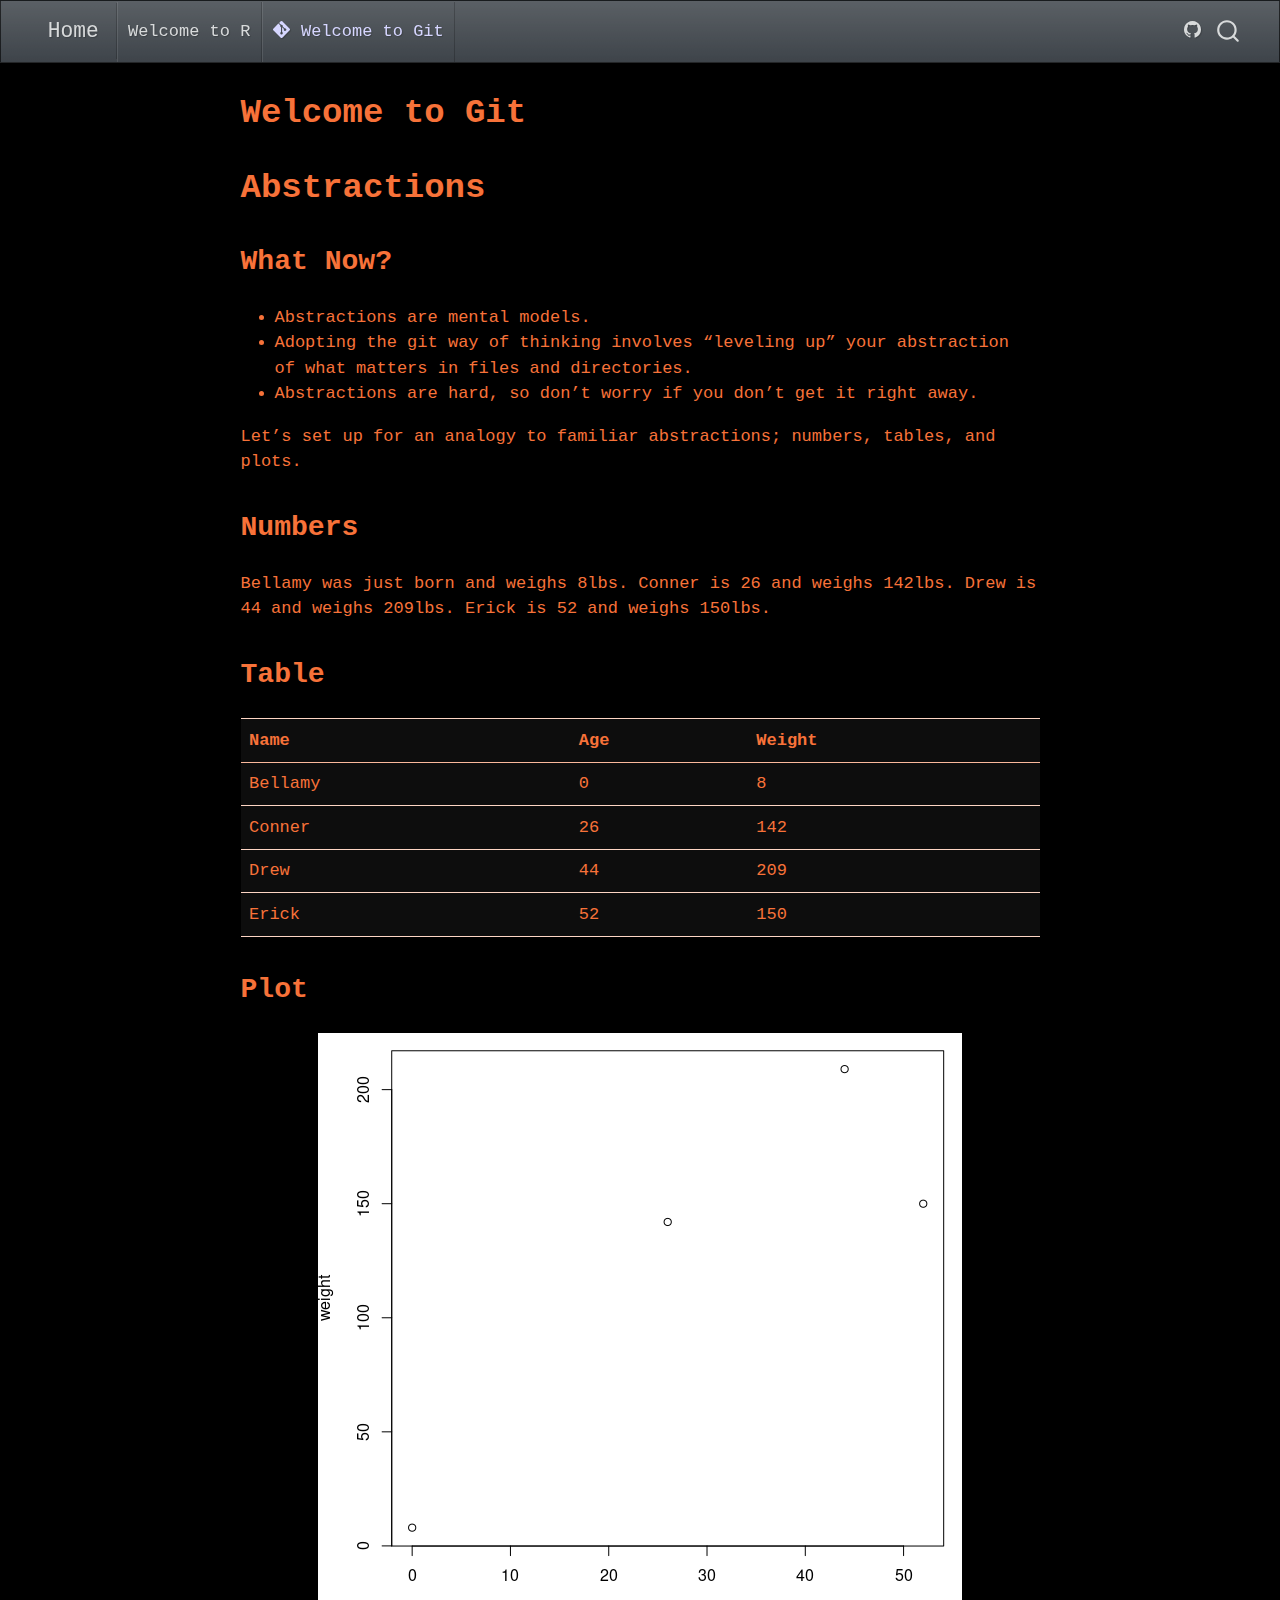
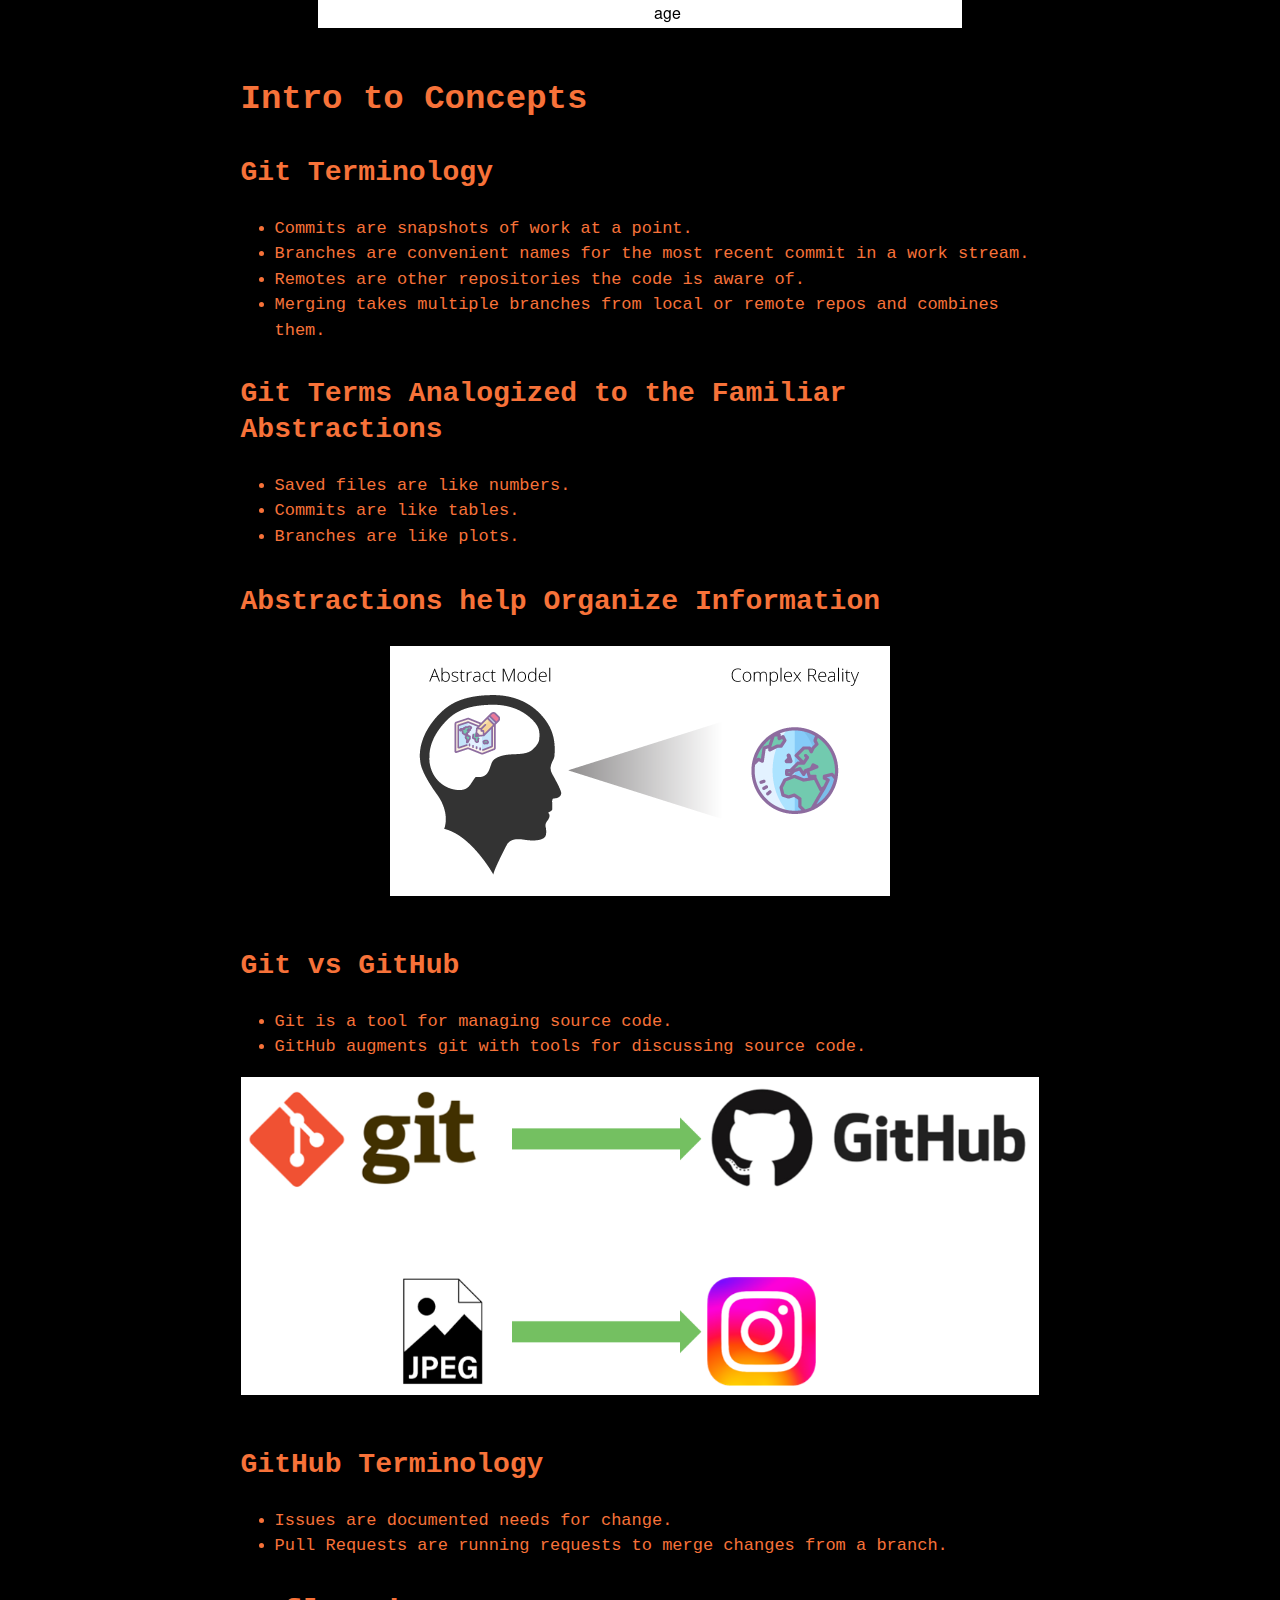
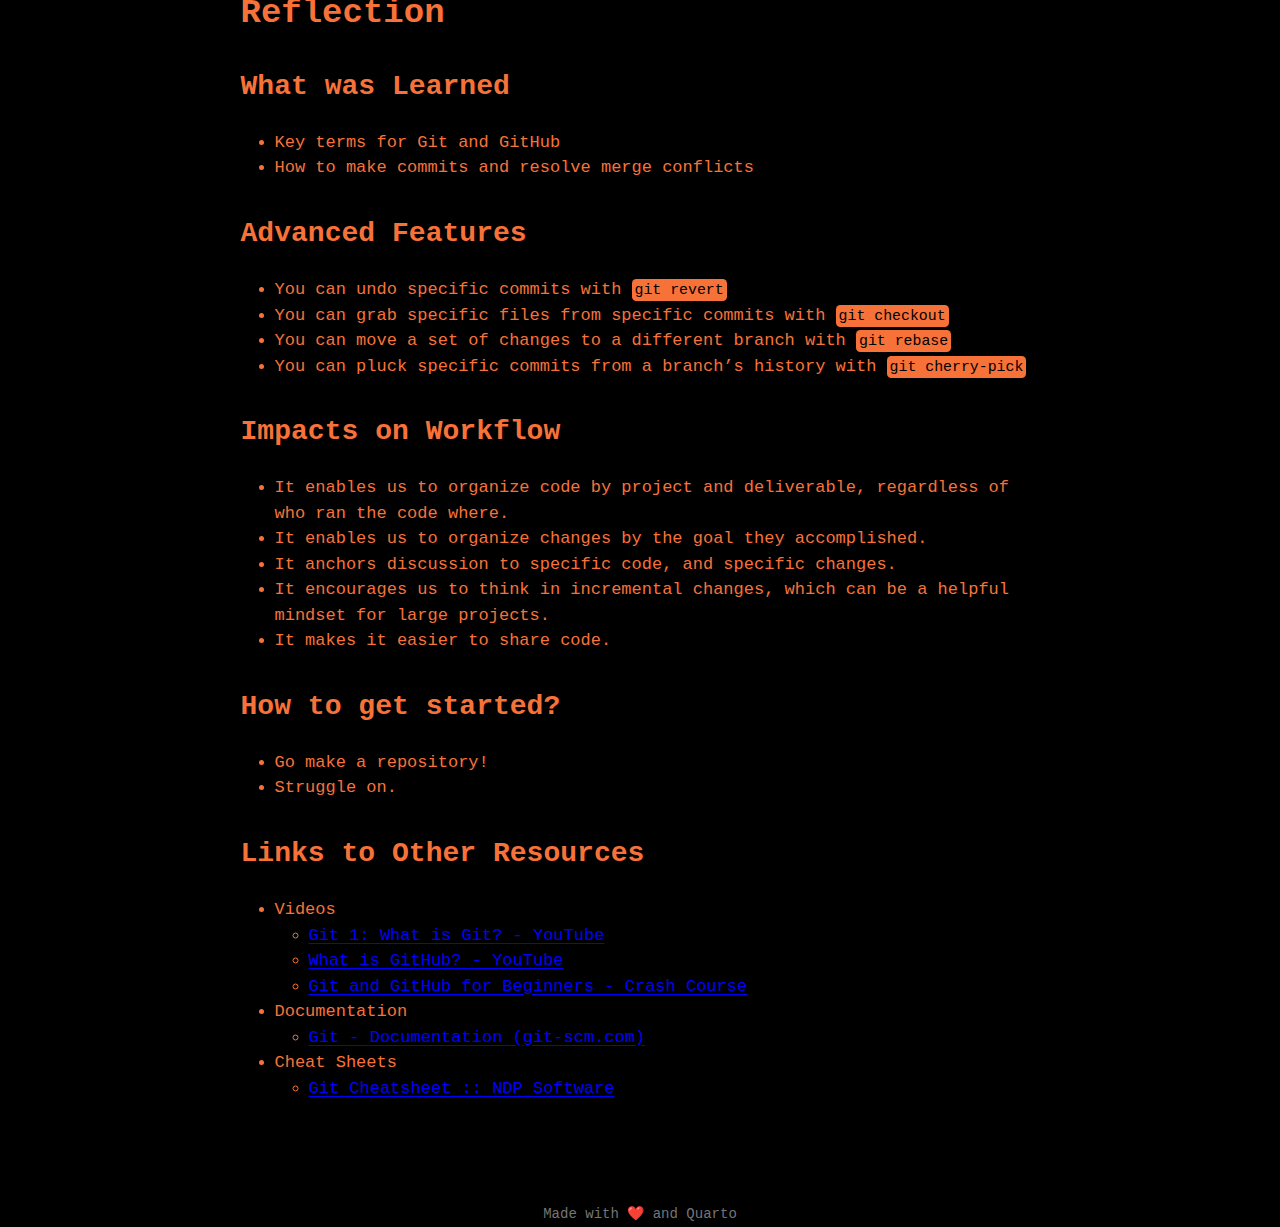
==== git-slides/index.html @ 238fa05e "Built site for gh-pages" ====
<!DOCTYPE html>
<html xmlns="http://www.w3.org/1999/xhtml" lang="en" xml:lang="en"><head>

<meta charset="utf-8">
<meta name="generator" content="quarto-1.5.56">

<meta name="viewport" content="width=device-width, initial-scale=1.0, user-scalable=yes">


<title>Welcome to Git – Home</title>
<style>
code{white-space: pre-wrap;}
span.smallcaps{font-variant: small-caps;}
div.columns{display: flex; gap: min(4vw, 1.5em);}
div.column{flex: auto; overflow-x: auto;}
div.hanging-indent{margin-left: 1.5em; text-indent: -1.5em;}
ul.task-list{list-style: none;}
ul.task-list li input[type="checkbox"] {
  width: 0.8em;
  margin: 0 0.8em 0.2em -1em; /* quarto-specific, see https://github.com/quarto-dev/quarto-cli/issues/4556 */ 
  vertical-align: middle;
}
</style>


<script src="../site_libs/quarto-nav/quarto-nav.js"></script>
<script src="../site_libs/quarto-nav/headroom.min.js"></script>
<script src="../site_libs/clipboard/clipboard.min.js"></script>
<script src="../site_libs/quarto-search/autocomplete.umd.js"></script>
<script src="../site_libs/quarto-search/fuse.min.js"></script>
<script src="../site_libs/quarto-search/quarto-search.js"></script>
<meta name="quarto:offset" content="../">
<script src="../site_libs/quarto-html/quarto.js"></script>
<script src="../site_libs/quarto-html/popper.min.js"></script>
<script src="../site_libs/quarto-html/tippy.umd.min.js"></script>
<script src="../site_libs/quarto-html/anchor.min.js"></script>
<link href="../site_libs/quarto-html/tippy.css" rel="stylesheet">
<link href="../site_libs/quarto-html/quarto-syntax-highlighting-dark.css" rel="stylesheet" id="quarto-text-highlighting-styles">
<script src="../site_libs/bootstrap/bootstrap.min.js"></script>
<link href="../site_libs/bootstrap/bootstrap-icons.css" rel="stylesheet">
<link href="../site_libs/bootstrap/bootstrap.min.css" rel="stylesheet" id="quarto-bootstrap" data-mode="dark">
<script id="quarto-search-options" type="application/json">{
  "location": "navbar",
  "copy-button": false,
  "collapse-after": 3,
  "panel-placement": "end",
  "type": "overlay",
  "limit": 50,
  "keyboard-shortcut": [
    "f",
    "/",
    "s"
  ],
  "show-item-context": false,
  "language": {
    "search-no-results-text": "No results",
    "search-matching-documents-text": "matching documents",
    "search-copy-link-title": "Copy link to search",
    "search-hide-matches-text": "Hide additional matches",
    "search-more-match-text": "more match in this document",
    "search-more-matches-text": "more matches in this document",
    "search-clear-button-title": "Clear",
    "search-text-placeholder": "",
    "search-detached-cancel-button-title": "Cancel",
    "search-submit-button-title": "Submit",
    "search-label": "Search"
  }
}</script>


<meta property="og:title" content="Welcome to Git – Home">
<meta property="og:site_name" content="Home">
</head>

<body class="nav-fixed fullcontent">

<div id="quarto-search-results"></div>
  <header id="quarto-header" class="headroom fixed-top">
    <nav class="navbar navbar-expand-lg " data-bs-theme="dark">
      <div class="navbar-container container-fluid">
      <div class="navbar-brand-container mx-auto">
    <a class="navbar-brand" href="../index.html">
    <span class="navbar-title">Home</span>
    </a>
  </div>
            <div id="quarto-search" class="" title="Search"></div>
          <button class="navbar-toggler" type="button" data-bs-toggle="collapse" data-bs-target="#navbarCollapse" aria-controls="navbarCollapse" role="menu" aria-expanded="false" aria-label="Toggle navigation" onclick="if (window.quartoToggleHeadroom) { window.quartoToggleHeadroom(); }">
  <span class="navbar-toggler-icon"></span>
</button>
          <div class="collapse navbar-collapse" id="navbarCollapse">
            <ul class="navbar-nav navbar-nav-scroll me-auto">
  <li class="nav-item">
    <a class="nav-link" href="../webR-welcome/index.html"> 
<span class="menu-text">Welcome to R</span></a>
  </li>  
  <li class="nav-item">
    <a class="nav-link active" href="../git-slides/index.html" aria-current="page"> <i class="bi bi-git" role="img">
</i> 
<span class="menu-text">Welcome to Git</span></a>
  </li>  
</ul>
          </div> <!-- /navcollapse -->
            <div class="quarto-navbar-tools">
    <a href="https://github.com/cesBis/quarto-website-example" title="" class="quarto-navigation-tool px-1" aria-label=""><i class="bi bi-github"></i></a>
</div>
      </div> <!-- /container-fluid -->
    </nav>
</header>
<!-- content -->
<div id="quarto-content" class="quarto-container page-columns page-rows-contents page-layout-article page-navbar">
<!-- sidebar -->
<!-- margin-sidebar -->
    
<!-- main -->
<main class="content" id="quarto-document-content">

<header id="title-block-header" class="quarto-title-block default">
<div class="quarto-title">
<h1 class="title">Welcome to Git</h1>
</div>



<div class="quarto-title-meta">

    
  
    
  </div>
  


</header>


<section id="abstractions" class="level1">
<h1>Abstractions</h1>
<section id="what-now" class="level2">
<h2 class="anchored" data-anchor-id="what-now">What Now?</h2>
<ul>
<li>Abstractions are mental models.</li>
<li>Adopting the git way of thinking involves “leveling up” your abstraction of what matters in files and directories.</li>
<li>Abstractions are hard, so don’t worry if you don’t get it right away.</li>
</ul>
<p>Let’s set up for an analogy to familiar abstractions; numbers, tables, and plots.</p>
</section>
<section id="numbers" class="level2">
<h2 class="anchored" data-anchor-id="numbers">Numbers</h2>
<p>Bellamy was just born and weighs 8lbs. Conner is 26 and weighs 142lbs. Drew is 44 and weighs 209lbs. Erick is 52 and weighs 150lbs.</p>
</section>
<section id="table" class="level2">
<h2 class="anchored" data-anchor-id="table">Table</h2>
<table class="caption-top table">
<thead>
<tr class="header">
<th>Name</th>
<th>Age</th>
<th>Weight</th>
</tr>
</thead>
<tbody>
<tr class="odd">
<td>Bellamy</td>
<td>0</td>
<td>8</td>
</tr>
<tr class="even">
<td>Conner</td>
<td>26</td>
<td>142</td>
</tr>
<tr class="odd">
<td>Drew</td>
<td>44</td>
<td>209</td>
</tr>
<tr class="even">
<td>Erick</td>
<td>52</td>
<td>150</td>
</tr>
</tbody>
</table>
</section>
<section id="plot" class="level2">
<h2 class="anchored" data-anchor-id="plot">Plot</h2>
<div class="quarto-figure quarto-figure-center">
<figure class="figure">
<p><img src="media/plots-are-abstractions.png" class="img-fluid quarto-figure quarto-figure-center figure-img"></p>
</figure>
</div>
</section>
</section>
<section id="intro-to-concepts" class="level1">
<h1>Intro to Concepts</h1>
<section id="git-terminology" class="level2">
<h2 class="anchored" data-anchor-id="git-terminology">Git Terminology</h2>
<ul>
<li>Commits are snapshots of work at a point.</li>
<li>Branches are convenient names for the most recent commit in a work stream.</li>
<li>Remotes are other repositories the code is aware of.</li>
<li>Merging takes multiple branches from local or remote repos and combines them.</li>
</ul>
</section>
<section id="git-terms-analogized-to-the-familiar-abstractions" class="level2">
<h2 class="anchored" data-anchor-id="git-terms-analogized-to-the-familiar-abstractions">Git Terms Analogized to the Familiar Abstractions</h2>
<ul>
<li>Saved files are like numbers.</li>
<li>Commits are like tables.</li>
<li>Branches are like plots.</li>
</ul>
</section>
<section id="abstractions-help-organize-information" class="level2">
<h2 class="anchored" data-anchor-id="abstractions-help-organize-information">Abstractions help Organize Information</h2>
<div class="quarto-figure quarto-figure-center">
<figure class="figure">
<p><img src="media/mental-model.png" class="img-fluid quarto-figure quarto-figure-center figure-img"></p>
</figure>
</div>
</section>
<section id="git-vs-github" class="level2">
<h2 class="anchored" data-anchor-id="git-vs-github">Git vs GitHub</h2>
<ul>
<li>Git is a tool for managing source code.</li>
<li>GitHub augments git with tools for discussing source code.</li>
</ul>
<div class="quarto-figure quarto-figure-center">
<figure class="figure">
<p><img src="media/git-github-pic-insta.png" class="img-fluid quarto-figure quarto-figure-center figure-img"></p>
</figure>
</div>
</section>
<section id="github-terminology" class="level2">
<h2 class="anchored" data-anchor-id="github-terminology">GitHub Terminology</h2>
<ul>
<li>Issues are documented needs for change.</li>
<li>Pull Requests are running requests to merge changes from a branch.</li>
</ul>
</section>
</section>
<section id="reflection" class="level1">
<h1>Reflection</h1>
<section id="what-was-learned" class="level2">
<h2 class="anchored" data-anchor-id="what-was-learned">What was Learned</h2>
<ul>
<li>Key terms for Git and GitHub</li>
<li>How to make commits and resolve merge conflicts</li>
</ul>
</section>
<section id="advanced-features" class="level2">
<h2 class="anchored" data-anchor-id="advanced-features">Advanced Features</h2>
<ul>
<li>You can undo specific commits with <code>git revert</code></li>
<li>You can grab specific files from specific commits with <code>git checkout</code></li>
<li>You can move a set of changes to a different branch with <code>git rebase</code></li>
<li>You can pluck specific commits from a branch’s history with <code>git cherry-pick</code></li>
</ul>
</section>
<section id="impacts-on-workflow" class="level2">
<h2 class="anchored" data-anchor-id="impacts-on-workflow">Impacts on Workflow</h2>
<ul>
<li>It enables us to organize code by project and deliverable, regardless of who ran the code where.</li>
<li>It enables us to organize changes by the goal they accomplished.</li>
<li>It anchors discussion to specific code, and specific changes.</li>
<li>It encourages us to think in incremental changes, which can be a helpful mindset for large projects.</li>
<li>It makes it easier to share code.</li>
</ul>
</section>
<section id="how-to-get-started" class="level2">
<h2 class="anchored" data-anchor-id="how-to-get-started">How to get started?</h2>
<ul>
<li>Go make a repository!</li>
<li>Struggle on.</li>
</ul>
</section>
<section id="links-to-other-resources" class="level2">
<h2 class="anchored" data-anchor-id="links-to-other-resources">Links to Other Resources</h2>
<ul>
<li>Videos
<ul>
<li><a href="https://www.youtube.com/watch?v=-m2J3WqL6Ec&amp;list=PL5wn5CYPHXCMIBRbE-d0n_6iqTWHdjc7x">Git 1: What is Git? - YouTube</a></li>
<li><a href="https://www.youtube.com/watch?v=w3jLJU7DT5E">What is GitHub? - YouTube</a></li>
<li><a href="https://www.youtube.com/watch?v=RGOj5yH7evk">Git and GitHub for Beginners - Crash Course</a></li>
</ul></li>
<li>Documentation
<ul>
<li><a href="https://git-scm.com/doc">Git - Documentation (git-scm.com)</a></li>
</ul></li>
<li>Cheat Sheets
<ul>
<li><a href="https://ndpsoftware.com/git-cheatsheet.html#loc=index;">Git Cheatsheet :: NDP Software</a></li>
</ul></li>
</ul>


</section>
</section>

</main> <!-- /main -->
<script id="quarto-html-after-body" type="application/javascript">
window.document.addEventListener("DOMContentLoaded", function (event) {
  const toggleBodyColorMode = (bsSheetEl) => {
    const mode = bsSheetEl.getAttribute("data-mode");
    const bodyEl = window.document.querySelector("body");
    if (mode === "dark") {
      bodyEl.classList.add("quarto-dark");
      bodyEl.classList.remove("quarto-light");
    } else {
      bodyEl.classList.add("quarto-light");
      bodyEl.classList.remove("quarto-dark");
    }
  }
  const toggleBodyColorPrimary = () => {
    const bsSheetEl = window.document.querySelector("link#quarto-bootstrap");
    if (bsSheetEl) {
      toggleBodyColorMode(bsSheetEl);
    }
  }
  toggleBodyColorPrimary();  
  const icon = "";
  const anchorJS = new window.AnchorJS();
  anchorJS.options = {
    placement: 'right',
    icon: icon
  };
  anchorJS.add('.anchored');
  const isCodeAnnotation = (el) => {
    for (const clz of el.classList) {
      if (clz.startsWith('code-annotation-')) {                     
        return true;
      }
    }
    return false;
  }
  const onCopySuccess = function(e) {
    // button target
    const button = e.trigger;
    // don't keep focus
    button.blur();
    // flash "checked"
    button.classList.add('code-copy-button-checked');
    var currentTitle = button.getAttribute("title");
    button.setAttribute("title", "Copied!");
    let tooltip;
    if (window.bootstrap) {
      button.setAttribute("data-bs-toggle", "tooltip");
      button.setAttribute("data-bs-placement", "left");
      button.setAttribute("data-bs-title", "Copied!");
      tooltip = new bootstrap.Tooltip(button, 
        { trigger: "manual", 
          customClass: "code-copy-button-tooltip",
          offset: [0, -8]});
      tooltip.show();    
    }
    setTimeout(function() {
      if (tooltip) {
        tooltip.hide();
        button.removeAttribute("data-bs-title");
        button.removeAttribute("data-bs-toggle");
        button.removeAttribute("data-bs-placement");
      }
      button.setAttribute("title", currentTitle);
      button.classList.remove('code-copy-button-checked');
    }, 1000);
    // clear code selection
    e.clearSelection();
  }
  const getTextToCopy = function(trigger) {
      const codeEl = trigger.previousElementSibling.cloneNode(true);
      for (const childEl of codeEl.children) {
        if (isCodeAnnotation(childEl)) {
          childEl.remove();
        }
      }
      return codeEl.innerText;
  }
  const clipboard = new window.ClipboardJS('.code-copy-button:not([data-in-quarto-modal])', {
    text: getTextToCopy
  });
  clipboard.on('success', onCopySuccess);
  if (window.document.getElementById('quarto-embedded-source-code-modal')) {
    // For code content inside modals, clipBoardJS needs to be initialized with a container option
    // TODO: Check when it could be a function (https://github.com/zenorocha/clipboard.js/issues/860)
    const clipboardModal = new window.ClipboardJS('.code-copy-button[data-in-quarto-modal]', {
      text: getTextToCopy,
      container: window.document.getElementById('quarto-embedded-source-code-modal')
    });
    clipboardModal.on('success', onCopySuccess);
  }
    var localhostRegex = new RegExp(/^(?:http|https):\/\/localhost\:?[0-9]*\//);
    var mailtoRegex = new RegExp(/^mailto:/);
      var filterRegex = new RegExp("https:\/\/cesBis\.github\.io\/quarto-website-example\/");
    var isInternal = (href) => {
        return filterRegex.test(href) || localhostRegex.test(href) || mailtoRegex.test(href);
    }
    // Inspect non-navigation links and adorn them if external
 	var links = window.document.querySelectorAll('a[href]:not(.nav-link):not(.navbar-brand):not(.toc-action):not(.sidebar-link):not(.sidebar-item-toggle):not(.pagination-link):not(.no-external):not([aria-hidden]):not(.dropdown-item):not(.quarto-navigation-tool):not(.about-link)');
    for (var i=0; i<links.length; i++) {
      const link = links[i];
      if (!isInternal(link.href)) {
        // undo the damage that might have been done by quarto-nav.js in the case of
        // links that we want to consider external
        if (link.dataset.originalHref !== undefined) {
          link.href = link.dataset.originalHref;
        }
      }
    }
  function tippyHover(el, contentFn, onTriggerFn, onUntriggerFn) {
    const config = {
      allowHTML: true,
      maxWidth: 500,
      delay: 100,
      arrow: false,
      appendTo: function(el) {
          return el.parentElement;
      },
      interactive: true,
      interactiveBorder: 10,
      theme: 'quarto',
      placement: 'bottom-start',
    };
    if (contentFn) {
      config.content = contentFn;
    }
    if (onTriggerFn) {
      config.onTrigger = onTriggerFn;
    }
    if (onUntriggerFn) {
      config.onUntrigger = onUntriggerFn;
    }
    window.tippy(el, config); 
  }
  const noterefs = window.document.querySelectorAll('a[role="doc-noteref"]');
  for (var i=0; i<noterefs.length; i++) {
    const ref = noterefs[i];
    tippyHover(ref, function() {
      // use id or data attribute instead here
      let href = ref.getAttribute('data-footnote-href') || ref.getAttribute('href');
      try { href = new URL(href).hash; } catch {}
      const id = href.replace(/^#\/?/, "");
      const note = window.document.getElementById(id);
      if (note) {
        return note.innerHTML;
      } else {
        return "";
      }
    });
  }
  const xrefs = window.document.querySelectorAll('a.quarto-xref');
  const processXRef = (id, note) => {
    // Strip column container classes
    const stripColumnClz = (el) => {
      el.classList.remove("page-full", "page-columns");
      if (el.children) {
        for (const child of el.children) {
          stripColumnClz(child);
        }
      }
    }
    stripColumnClz(note)
    if (id === null || id.startsWith('sec-')) {
      // Special case sections, only their first couple elements
      const container = document.createElement("div");
      if (note.children && note.children.length > 2) {
        container.appendChild(note.children[0].cloneNode(true));
        for (let i = 1; i < note.children.length; i++) {
          const child = note.children[i];
          if (child.tagName === "P" && child.innerText === "") {
            continue;
          } else {
            container.appendChild(child.cloneNode(true));
            break;
          }
        }
        if (window.Quarto?.typesetMath) {
          window.Quarto.typesetMath(container);
        }
        return container.innerHTML
      } else {
        if (window.Quarto?.typesetMath) {
          window.Quarto.typesetMath(note);
        }
        return note.innerHTML;
      }
    } else {
      // Remove any anchor links if they are present
      const anchorLink = note.querySelector('a.anchorjs-link');
      if (anchorLink) {
        anchorLink.remove();
      }
      if (window.Quarto?.typesetMath) {
        window.Quarto.typesetMath(note);
      }
      // TODO in 1.5, we should make sure this works without a callout special case
      if (note.classList.contains("callout")) {
        return note.outerHTML;
      } else {
        return note.innerHTML;
      }
    }
  }
  for (var i=0; i<xrefs.length; i++) {
    const xref = xrefs[i];
    tippyHover(xref, undefined, function(instance) {
      instance.disable();
      let url = xref.getAttribute('href');
      let hash = undefined; 
      if (url.startsWith('#')) {
        hash = url;
      } else {
        try { hash = new URL(url).hash; } catch {}
      }
      if (hash) {
        const id = hash.replace(/^#\/?/, "");
        const note = window.document.getElementById(id);
        if (note !== null) {
          try {
            const html = processXRef(id, note.cloneNode(true));
            instance.setContent(html);
          } finally {
            instance.enable();
            instance.show();
          }
        } else {
          // See if we can fetch this
          fetch(url.split('#')[0])
          .then(res => res.text())
          .then(html => {
            const parser = new DOMParser();
            const htmlDoc = parser.parseFromString(html, "text/html");
            const note = htmlDoc.getElementById(id);
            if (note !== null) {
              const html = processXRef(id, note);
              instance.setContent(html);
            } 
          }).finally(() => {
            instance.enable();
            instance.show();
          });
        }
      } else {
        // See if we can fetch a full url (with no hash to target)
        // This is a special case and we should probably do some content thinning / targeting
        fetch(url)
        .then(res => res.text())
        .then(html => {
          const parser = new DOMParser();
          const htmlDoc = parser.parseFromString(html, "text/html");
          const note = htmlDoc.querySelector('main.content');
          if (note !== null) {
            // This should only happen for chapter cross references
            // (since there is no id in the URL)
            // remove the first header
            if (note.children.length > 0 && note.children[0].tagName === "HEADER") {
              note.children[0].remove();
            }
            const html = processXRef(null, note);
            instance.setContent(html);
          } 
        }).finally(() => {
          instance.enable();
          instance.show();
        });
      }
    }, function(instance) {
    });
  }
      let selectedAnnoteEl;
      const selectorForAnnotation = ( cell, annotation) => {
        let cellAttr = 'data-code-cell="' + cell + '"';
        let lineAttr = 'data-code-annotation="' +  annotation + '"';
        const selector = 'span[' + cellAttr + '][' + lineAttr + ']';
        return selector;
      }
      const selectCodeLines = (annoteEl) => {
        const doc = window.document;
        const targetCell = annoteEl.getAttribute("data-target-cell");
        const targetAnnotation = annoteEl.getAttribute("data-target-annotation");
        const annoteSpan = window.document.querySelector(selectorForAnnotation(targetCell, targetAnnotation));
        const lines = annoteSpan.getAttribute("data-code-lines").split(",");
        const lineIds = lines.map((line) => {
          return targetCell + "-" + line;
        })
        let top = null;
        let height = null;
        let parent = null;
        if (lineIds.length > 0) {
            //compute the position of the single el (top and bottom and make a div)
            const el = window.document.getElementById(lineIds[0]);
            top = el.offsetTop;
            height = el.offsetHeight;
            parent = el.parentElement.parentElement;
          if (lineIds.length > 1) {
            const lastEl = window.document.getElementById(lineIds[lineIds.length - 1]);
            const bottom = lastEl.offsetTop + lastEl.offsetHeight;
            height = bottom - top;
          }
          if (top !== null && height !== null && parent !== null) {
            // cook up a div (if necessary) and position it 
            let div = window.document.getElementById("code-annotation-line-highlight");
            if (div === null) {
              div = window.document.createElement("div");
              div.setAttribute("id", "code-annotation-line-highlight");
              div.style.position = 'absolute';
              parent.appendChild(div);
            }
            div.style.top = top - 2 + "px";
            div.style.height = height + 4 + "px";
            div.style.left = 0;
            let gutterDiv = window.document.getElementById("code-annotation-line-highlight-gutter");
            if (gutterDiv === null) {
              gutterDiv = window.document.createElement("div");
              gutterDiv.setAttribute("id", "code-annotation-line-highlight-gutter");
              gutterDiv.style.position = 'absolute';
              const codeCell = window.document.getElementById(targetCell);
              const gutter = codeCell.querySelector('.code-annotation-gutter');
              gutter.appendChild(gutterDiv);
            }
            gutterDiv.style.top = top - 2 + "px";
            gutterDiv.style.height = height + 4 + "px";
          }
          selectedAnnoteEl = annoteEl;
        }
      };
      const unselectCodeLines = () => {
        const elementsIds = ["code-annotation-line-highlight", "code-annotation-line-highlight-gutter"];
        elementsIds.forEach((elId) => {
          const div = window.document.getElementById(elId);
          if (div) {
            div.remove();
          }
        });
        selectedAnnoteEl = undefined;
      };
        // Handle positioning of the toggle
    window.addEventListener(
      "resize",
      throttle(() => {
        elRect = undefined;
        if (selectedAnnoteEl) {
          selectCodeLines(selectedAnnoteEl);
        }
      }, 10)
    );
    function throttle(fn, ms) {
    let throttle = false;
    let timer;
      return (...args) => {
        if(!throttle) { // first call gets through
            fn.apply(this, args);
            throttle = true;
        } else { // all the others get throttled
            if(timer) clearTimeout(timer); // cancel #2
            timer = setTimeout(() => {
              fn.apply(this, args);
              timer = throttle = false;
            }, ms);
        }
      };
    }
      // Attach click handler to the DT
      const annoteDls = window.document.querySelectorAll('dt[data-target-cell]');
      for (const annoteDlNode of annoteDls) {
        annoteDlNode.addEventListener('click', (event) => {
          const clickedEl = event.target;
          if (clickedEl !== selectedAnnoteEl) {
            unselectCodeLines();
            const activeEl = window.document.querySelector('dt[data-target-cell].code-annotation-active');
            if (activeEl) {
              activeEl.classList.remove('code-annotation-active');
            }
            selectCodeLines(clickedEl);
            clickedEl.classList.add('code-annotation-active');
          } else {
            // Unselect the line
            unselectCodeLines();
            clickedEl.classList.remove('code-annotation-active');
          }
        });
      }
  const findCites = (el) => {
    const parentEl = el.parentElement;
    if (parentEl) {
      const cites = parentEl.dataset.cites;
      if (cites) {
        return {
          el,
          cites: cites.split(' ')
        };
      } else {
        return findCites(el.parentElement)
      }
    } else {
      return undefined;
    }
  };
  var bibliorefs = window.document.querySelectorAll('a[role="doc-biblioref"]');
  for (var i=0; i<bibliorefs.length; i++) {
    const ref = bibliorefs[i];
    const citeInfo = findCites(ref);
    if (citeInfo) {
      tippyHover(citeInfo.el, function() {
        var popup = window.document.createElement('div');
        citeInfo.cites.forEach(function(cite) {
          var citeDiv = window.document.createElement('div');
          citeDiv.classList.add('hanging-indent');
          citeDiv.classList.add('csl-entry');
          var biblioDiv = window.document.getElementById('ref-' + cite);
          if (biblioDiv) {
            citeDiv.innerHTML = biblioDiv.innerHTML;
          }
          popup.appendChild(citeDiv);
        });
        return popup.innerHTML;
      });
    }
  }
});
</script>
</div> <!-- /content -->
<footer class="footer">
  <div class="nav-footer">
    <div class="nav-footer-left">
      &nbsp;
    </div>   
    <div class="nav-footer-center">
<p>Made with ❤️ and Quarto</p>
</div>
    <div class="nav-footer-right">
      &nbsp;
    </div>
  </div>
</footer>




</body></html>
---- site_libs/quarto-html/tippy.css ----
.tippy-box[data-animation=fade][data-state=hidden]{opacity:0}[data-tippy-root]{max-width:calc(100vw - 10px)}.tippy-box{position:relative;background-color:#333;color:#fff;border-radius:4px;font-size:14px;line-height:1.4;white-space:normal;outline:0;transition-property:transform,visibility,opacity}.tippy-box[data-placement^=top]>.tippy-arrow{bottom:0}.tippy-box[data-placement^=top]>.tippy-arrow:before{bottom:-7px;left:0;border-width:8px 8px 0;border-top-color:initial;transform-origin:center top}.tippy-box[data-placement^=bottom]>.tippy-arrow{top:0}.tippy-box[data-placement^=bottom]>.tippy-arrow:before{top:-7px;left:0;border-width:0 8px 8px;border-bottom-color:initial;transform-origin:center bottom}.tippy-box[data-placement^=left]>.tippy-arrow{right:0}.tippy-box[data-placement^=left]>.tippy-arrow:before{border-width:8px 0 8px 8px;border-left-color:initial;right:-7px;transform-origin:center left}.tippy-box[data-placement^=right]>.tippy-arrow{left:0}.tippy-box[data-placement^=right]>.tippy-arrow:before{left:-7px;border-width:8px 8px 8px 0;border-right-color:initial;transform-origin:center right}.tippy-box[data-inertia][data-state=visible]{transition-timing-function:cubic-bezier(.54,1.5,.38,1.11)}.tippy-arrow{width:16px;height:16px;color:#333}.tippy-arrow:before{content:"";position:absolute;border-color:transparent;border-style:solid}.tippy-content{position:relative;padding:5px 9px;z-index:1}
---- site_libs/quarto-html/quarto-syntax-highlighting-dark.css ----
/* quarto syntax highlight colors */
:root {
  --quarto-hl-al-color: #f07178;
  --quarto-hl-an-color: #d4d0ab;
  --quarto-hl-at-color: #00e0e0;
  --quarto-hl-bn-color: #d4d0ab;
  --quarto-hl-bu-color: #abe338;
  --quarto-hl-ch-color: #abe338;
  --quarto-hl-co-color: #f8f8f2;
  --quarto-hl-cv-color: #ffd700;
  --quarto-hl-cn-color: #ffd700;
  --quarto-hl-cf-color: #ffa07a;
  --quarto-hl-dt-color: #ffa07a;
  --quarto-hl-dv-color: #d4d0ab;
  --quarto-hl-do-color: #f8f8f2;
  --quarto-hl-er-color: #f07178;
  --quarto-hl-ex-color: #00e0e0;
  --quarto-hl-fl-color: #d4d0ab;
  --quarto-hl-fu-color: #ffa07a;
  --quarto-hl-im-color: #abe338;
  --quarto-hl-in-color: #d4d0ab;
  --quarto-hl-kw-color: #ffa07a;
  --quarto-hl-op-color: #ffa07a;
  --quarto-hl-ot-color: #00e0e0;
  --quarto-hl-pp-color: #dcc6e0;
  --quarto-hl-re-color: #00e0e0;
  --quarto-hl-sc-color: #abe338;
  --quarto-hl-ss-color: #abe338;
  --quarto-hl-st-color: #abe338;
  --quarto-hl-va-color: #00e0e0;
  --quarto-hl-vs-color: #abe338;
  --quarto-hl-wa-color: #dcc6e0;
}

/* other quarto variables */
:root {
  --quarto-font-monospace: SFMono-Regular, Menlo, Monaco, Consolas, "Liberation Mono", "Courier New", monospace;
}

code span.al {
  background-color: #2a0f15;
  font-weight: bold;
  color: #f07178;
}

code span.an {
  color: #d4d0ab;
}

code span.at {
  color: #00e0e0;
}

code span.bn {
  color: #d4d0ab;
}

code span.bu {
  color: #abe338;
}

code span.ch {
  color: #abe338;
}

code span.co {
  font-style: italic;
  color: #f8f8f2;
}

code span.cv {
  color: #ffd700;
}

code span.cn {
  color: #ffd700;
}

code span.cf {
  font-weight: bold;
  color: #ffa07a;
}

code span.dt {
  color: #ffa07a;
}

code span.dv {
  color: #d4d0ab;
}

code span.do {
  color: #f8f8f2;
}

code span.er {
  color: #f07178;
  text-decoration: underline;
}

code span.ex {
  font-weight: bold;
  color: #00e0e0;
}

code span.fl {
  color: #d4d0ab;
}

code span.fu {
  color: #ffa07a;
}

code span.im {
  color: #abe338;
}

code span.in {
  color: #d4d0ab;
}

code span.kw {
  font-weight: bold;
  color: #ffa07a;
}

pre > code.sourceCode > span {
  color: #f8f8f2;
}

code span {
  color: #f8f8f2;
}

code.sourceCode > span {
  color: #f8f8f2;
}

div.sourceCode,
div.sourceCode pre.sourceCode {
  color: #f8f8f2;
}

code span.op {
  color: #ffa07a;
}

code span.ot {
  color: #00e0e0;
}

code span.pp {
  color: #dcc6e0;
}

code span.re {
  background-color: #f8f8f2;
  color: #00e0e0;
}

code span.sc {
  color: #abe338;
}

code span.ss {
  color: #abe338;
}

code span.st {
  color: #abe338;
}

code span.va {
  color: #00e0e0;
}

code span.vs {
  color: #abe338;
}

code span.wa {
  color: #dcc6e0;
}

.prevent-inlining {
  content: "</";
}

/*# sourceMappingURL=935a306eefa94366c21e1a970dddb765.css.map */
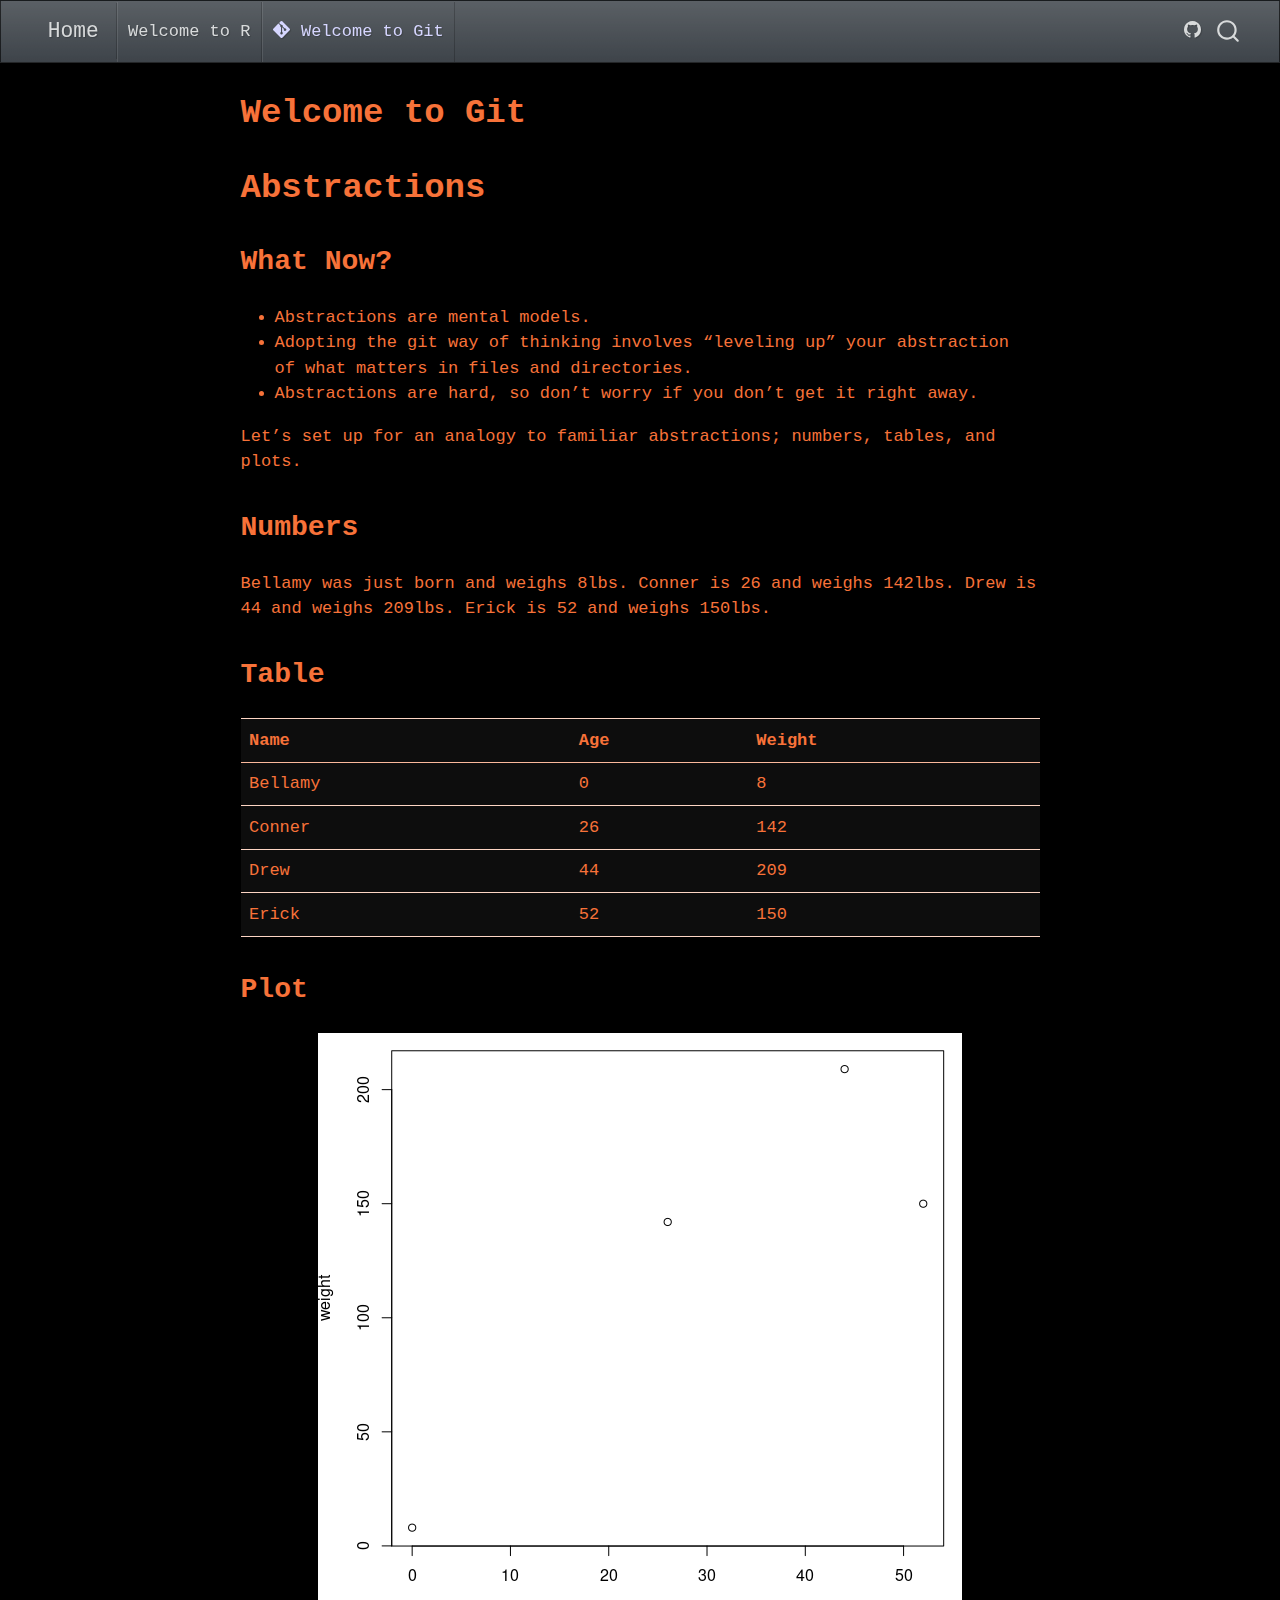
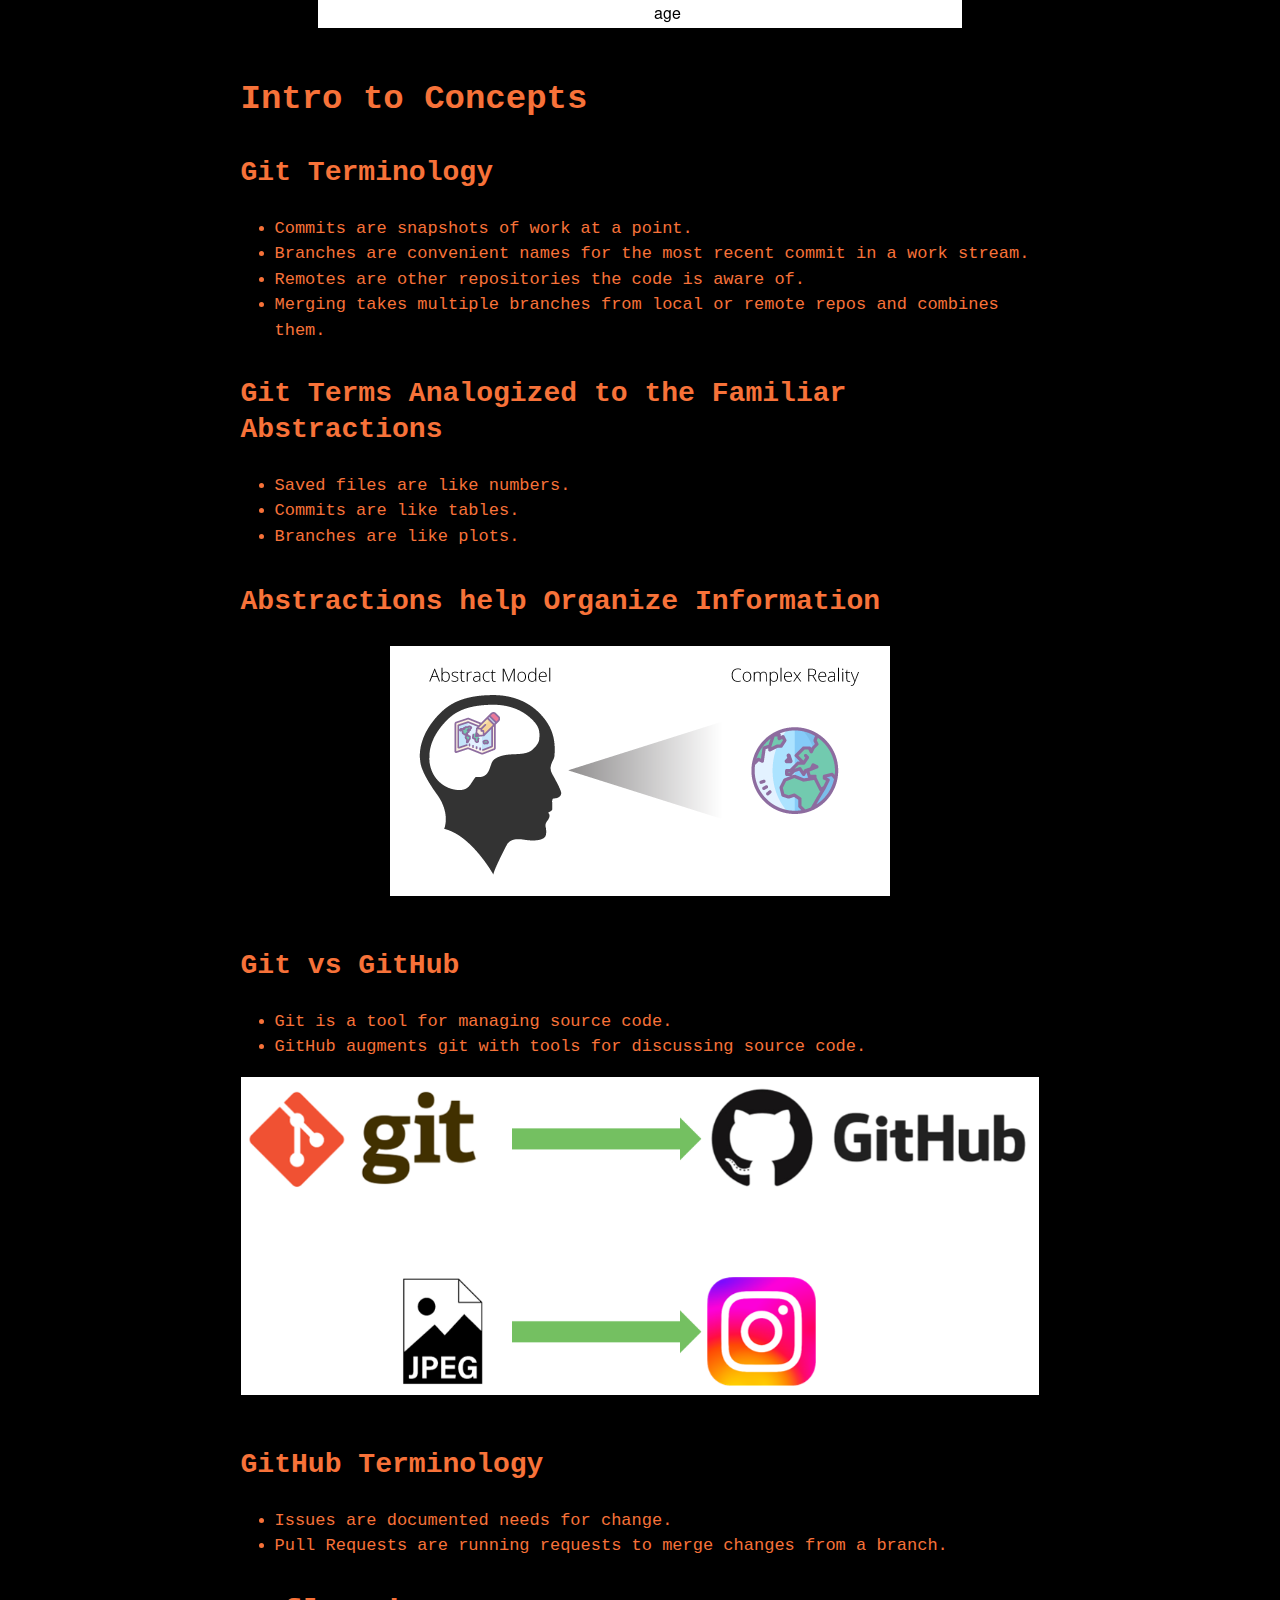
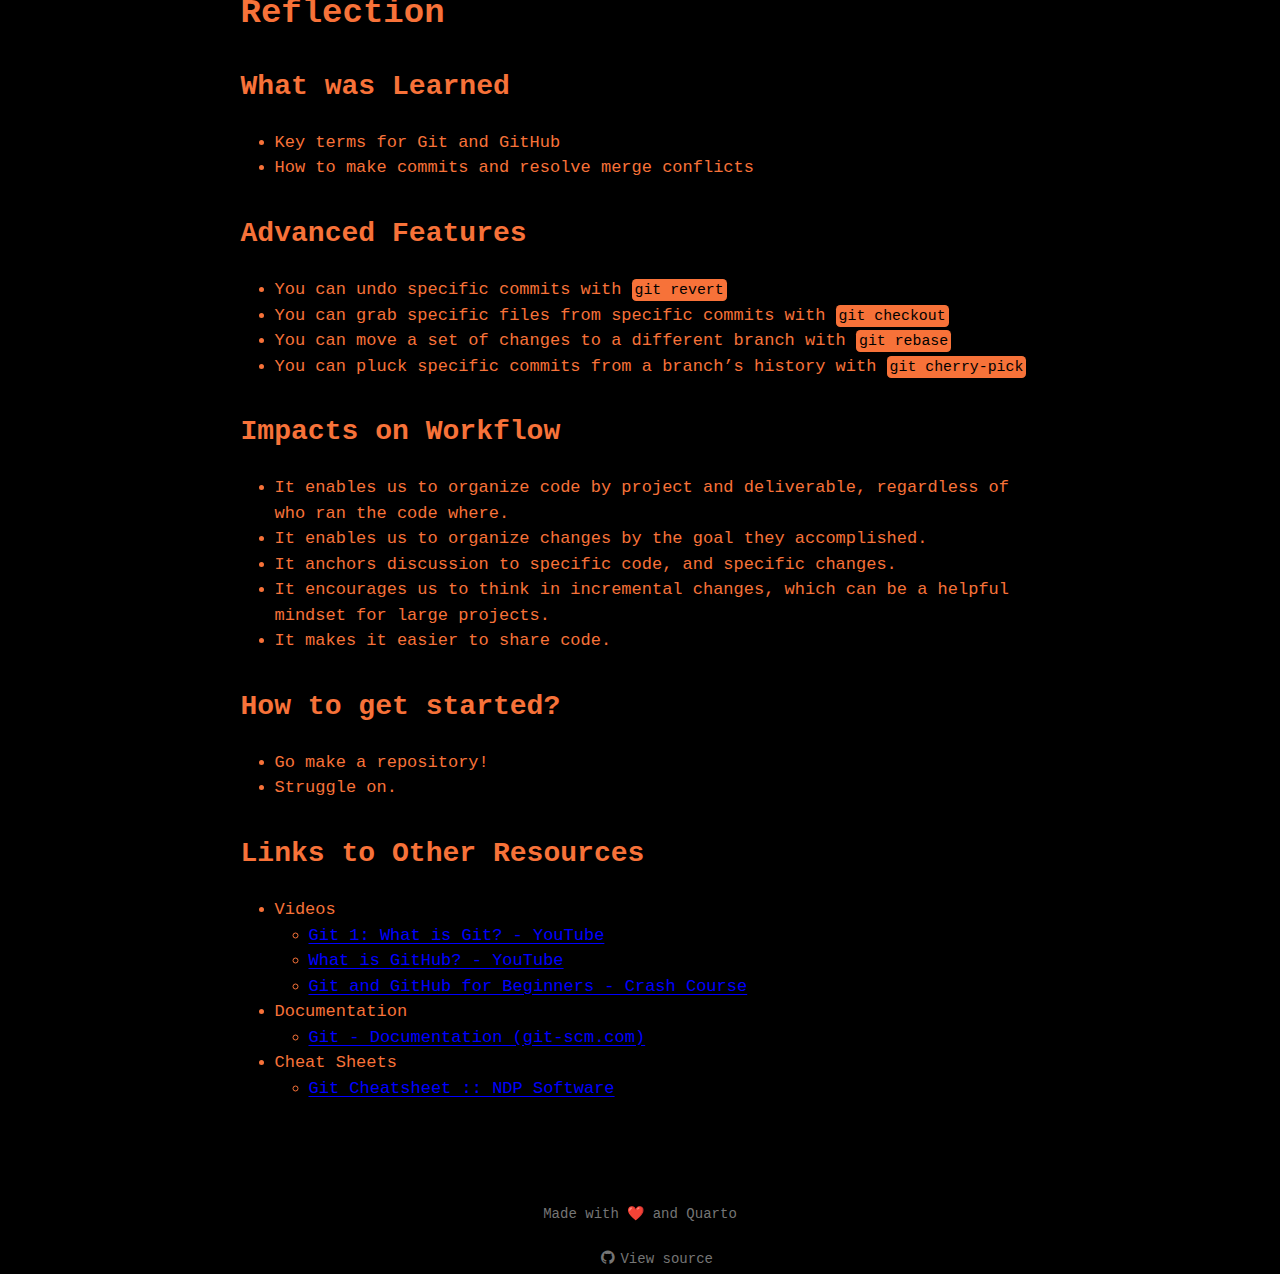
==== commit c1ce2c6d: "Built site for gh-pages" ====
--- a/git-slides/index.html
+++ b/git-slides/index.html
@@ -389,7 +389,7 @@
   }
     var localhostRegex = new RegExp(/^(?:http|https):\/\/localhost\:?[0-9]*\//);
     var mailtoRegex = new RegExp(/^mailto:/);
-      var filterRegex = new RegExp("https:\/\/cesBis\.github\.io\/quarto-website-example\/");
+      var filterRegex = new RegExp("https:\/\/cesbis\.github\.io\/quarto-website-example");
     var isInternal = (href) => {
         return filterRegex.test(href) || localhostRegex.test(href) || mailtoRegex.test(href);
     }
@@ -725,7 +725,7 @@
     </div>   
     <div class="nav-footer-center">
 <p>Made with ❤️ and Quarto</p>
-</div>
+<div class="toc-actions"><ul><li><a href="https://github.com/cesBis/quarto-website-example/blob/main/git-slides/index.qmd" class="toc-action"><i class="bi bi-github"></i>View source</a></li></ul></div></div>
     <div class="nav-footer-right">
       &nbsp;
     </div>
